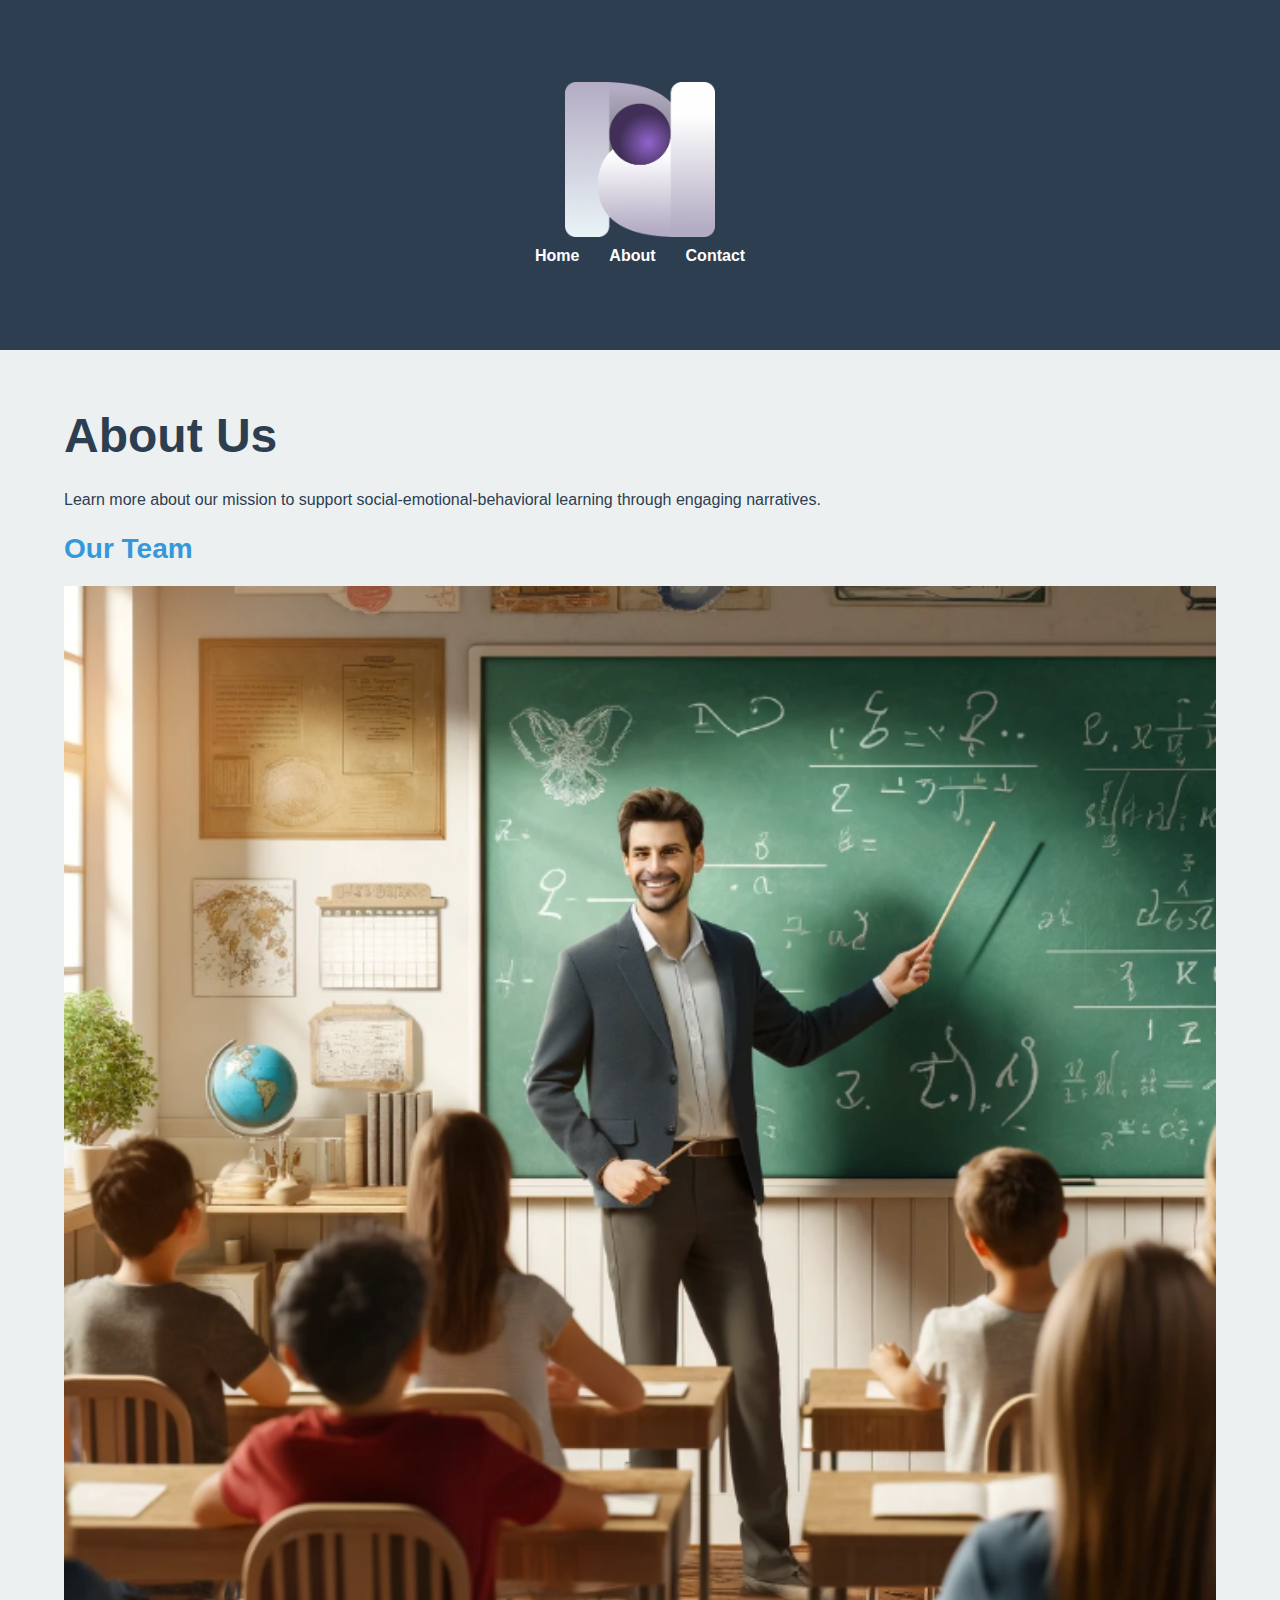
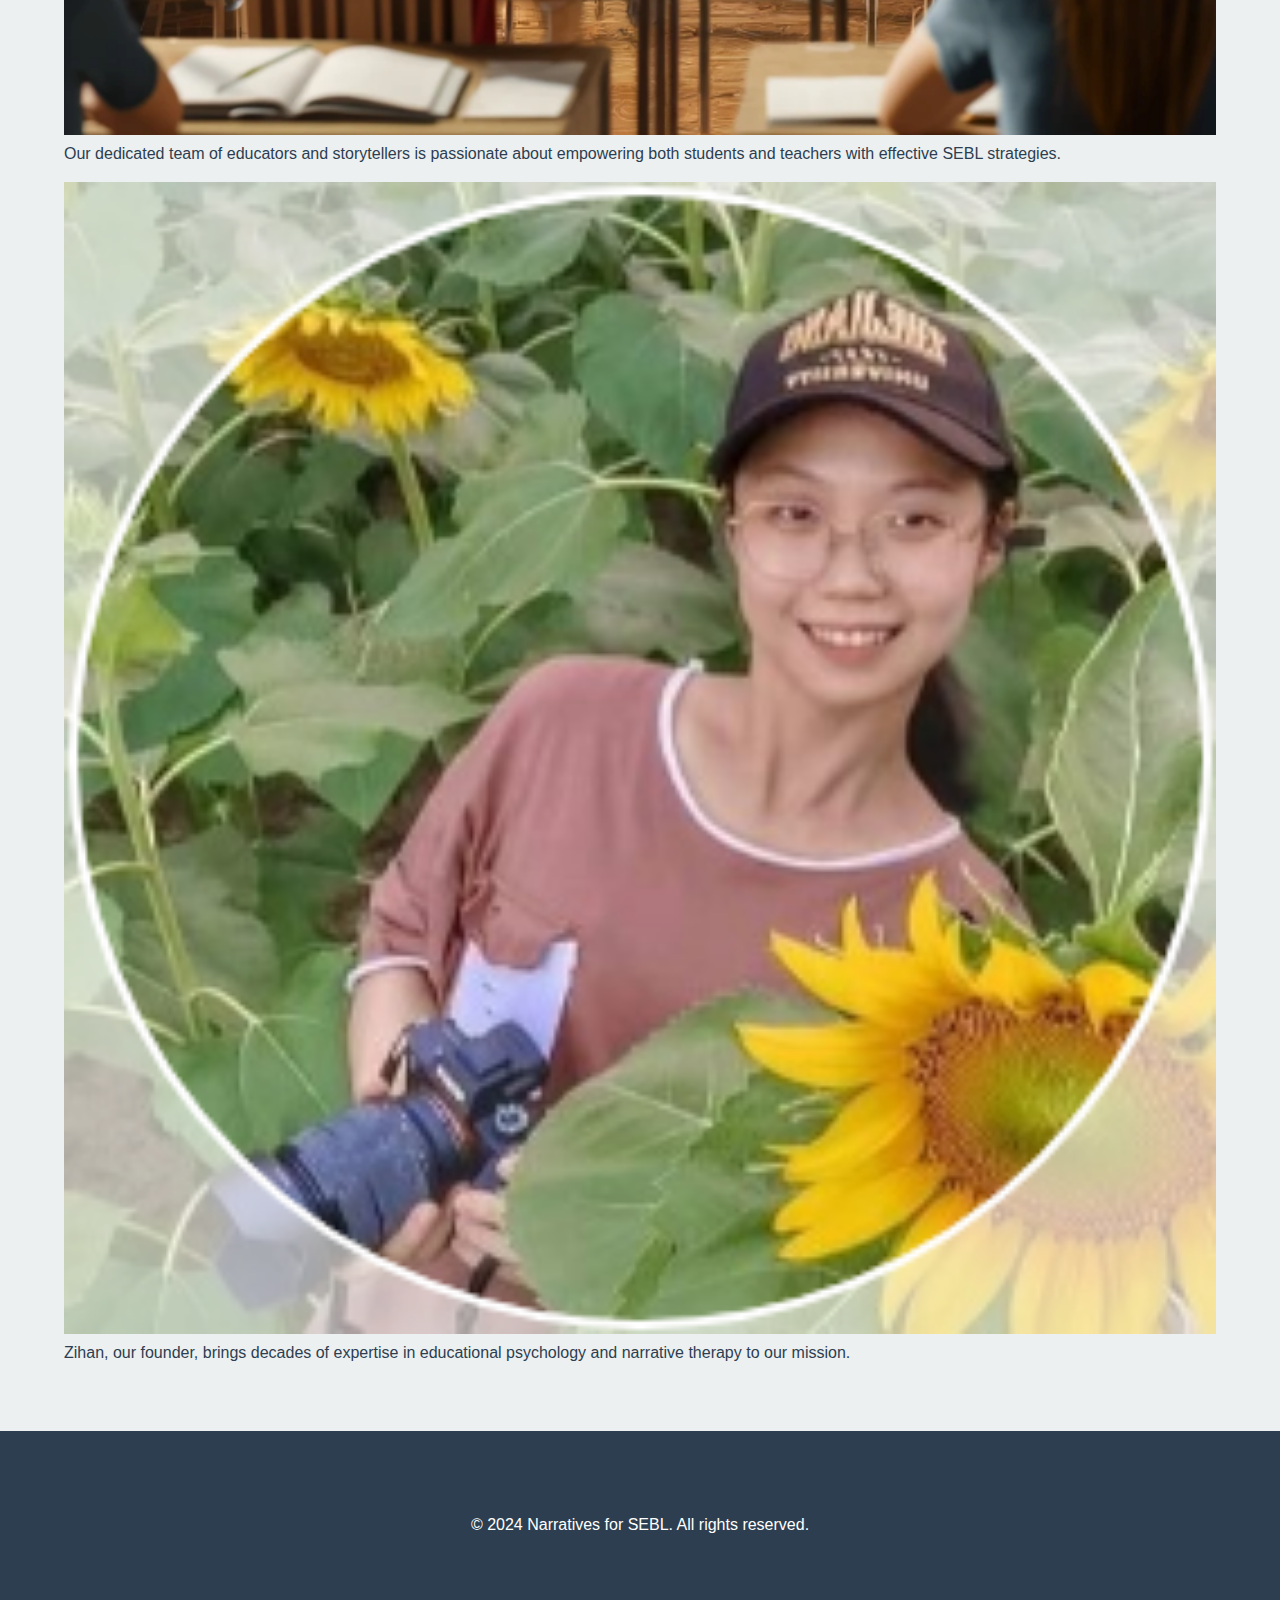
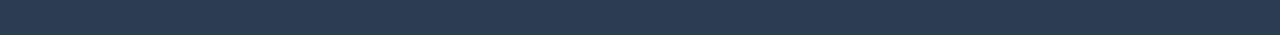
==== hw-2/about.html @ 20e4824f "feat contents" ====
<!DOCTYPE html>
<html lang="en">
<head>
    <meta charset="UTF-8">
    <meta name="viewport" content="width=device-width, initial-scale=1, maximum-scale=4">
    <title>About Us - Narratives for SEBL</title>
    <link rel="stylesheet" href="css/style.css">
</head>
<body>
    <header role="banner">
        <div class="container">
            <img src="images/logo.png" alt="Narratives for SEBL logo" style="width:150px; max-width:100%;" id="logo">
            <nav role="navigation">
                <ul>
                    <li><a href="index.html">Home</a></li>
                    <li><a href="about.html">About</a></li>
                    <li><a href="contact.html">Contact</a></li>
                </ul>
            </nav>
        </div>
    </header>
    <main class="container" role="main">
        <h1>About Us</h1>
        <p>Learn more about our mission to support social-emotional-behavioral learning through engaging narratives.</p>
        <section>
            <h2>Our Team</h2>
            <img src="images/teacher-photo.png" alt="Teacher leading a workshop" style="width:100%; max-width:100%;">
            <p>Our dedicated team of educators and storytellers is passionate about empowering both students and teachers with effective SEBL strategies.</p>
            <img src="images/zihan.png" alt="Zihan" style="width:100%; max-width:100%;">
            <p>Zihan, our founder, brings decades of expertise in educational psychology and narrative therapy to our mission.</p>
        </section>
    </main>
    <footer role="contentinfo">
        <div class="container">
            <p>&copy; 2024 Narratives for SEBL. All rights reserved.</p>
        </div>
    </footer>
</body>
</html>
---- hw-2/css/style.css ----
/* Global Styles and Variables */
:root {
    --primary-color: #3498db;  /* Softer blue for a modern feel */
    --secondary-color: #2c3e50;  /* Dark blue-grey for contrast */
    --background-color: #ecf0f1;  /* Light grey for a clean background */
    --text-color: #2c3e50;  /* Matching the secondary color for consistency */
    --link-color: #3498db;  /* Using primary color for links */
    --font-primary: 'Helvetica Neue', Arial, sans-serif;  /* Modern, readable font */
}

body {
    margin: 0;
    padding: 0;
    box-sizing: border-box;
    font-family: var(--font-primary);
    background-color: var(--background-color);
    color: var(--text-color);
    font-size: 16px;  /* Base font size */
    line-height: 1.5;  /* Increased line height for better readability */
}

/* Headings and Paragraphs */
h1, h2, h3, p {
    margin-top: 0;
    margin-bottom: 1rem;  /* Uniform margin for vertical rhythm */
}

h1 {
    font-size: 2em;  /* Emphasizing the main heading */
    color: var(--secondary-color);
}

h2 {
    font-size: 1.75em;
    color: var(--primary-color);
}

h3 {
    font-size: 1.5em;
}

a {
    color: var(--primary-color);
    text-decoration: none;  /* Cleaner look without underline */
}

a:hover, a:focus {
    text-decoration: underline;  /* Underline on hover for clarity */
    color: darken(var(--primary-color), 10%);
}

/* Layout Containers */
.container {
    width: 90%;
    max-width: 1200px;
    margin: auto;
    padding: 20px;
}

/* Navigation Styles */
header, footer {
    background-color: var(--secondary-color);
    color: white;
    padding: 1em 0;
    text-align: center;
}

nav ul {
    list-style: none;
    padding: 0;
    display: flex;
    justify-content: center;
    margin: 0;
}

nav ul li {
    padding: 0 15px;
}

nav ul li a {
    color: white;
    font-weight: bold;
}

/* Form and Button Styling */
input[type="text"], input[type="email"], textarea, button {
    width: 100%;
    padding: 10px;
    border: 1px solid #ccc;
    border-radius: 4px;
    margin-bottom: 10px;
}

button {
    background-color: var(--primary-color);
    color: white;
    border: none;
    padding: 10px 20px;
    border-radius: 5px;
    cursor: pointer;
    font-size: 1em;
}

button:hover {
    background-color: darken(var(--primary-color), 10%);
}

/* Responsive Breakpoints for Tablet */
@media (min-width: 768px) {
    h1 {
        font-size: 2.5em;  /* Larger font for tablets and up */
    }
    .container {
        padding: 50px;  /* More padding for larger screens */
    }
}

/* Responsive Breakpoints for Desktop */
@media (min-width: 1024px) {
    h1 {
        font-size: 3em;  /* Largest font for desktops */
    }
    header, footer {
        padding: 2em 0;  /* More spacious layout for headers and footers */
    }
}

/* Logo Styles */
.logo {
    width: 80px;  /* Further reduced width for the logo */
    height: auto;  /* Maintain aspect ratio */
    display: block;  /* Ensures it handles margins and alignment properly */
    margin: 0 auto;  /* Center the logo horizontally */
}

/* Responsive Adjustments for the logo in Header */
header img.logo {
    width: 80px;  /* Consistent smaller logo for mobile devices */
}

@media (min-width: 768px) {
    header img.logo {
        width: 120px;  /* Appropriately larger logo for tablets */
    }
}

@media (min-width: 1024px) {
    header img.logo {
        width: 150px;  /* Suitable size for desktop */
    }
}
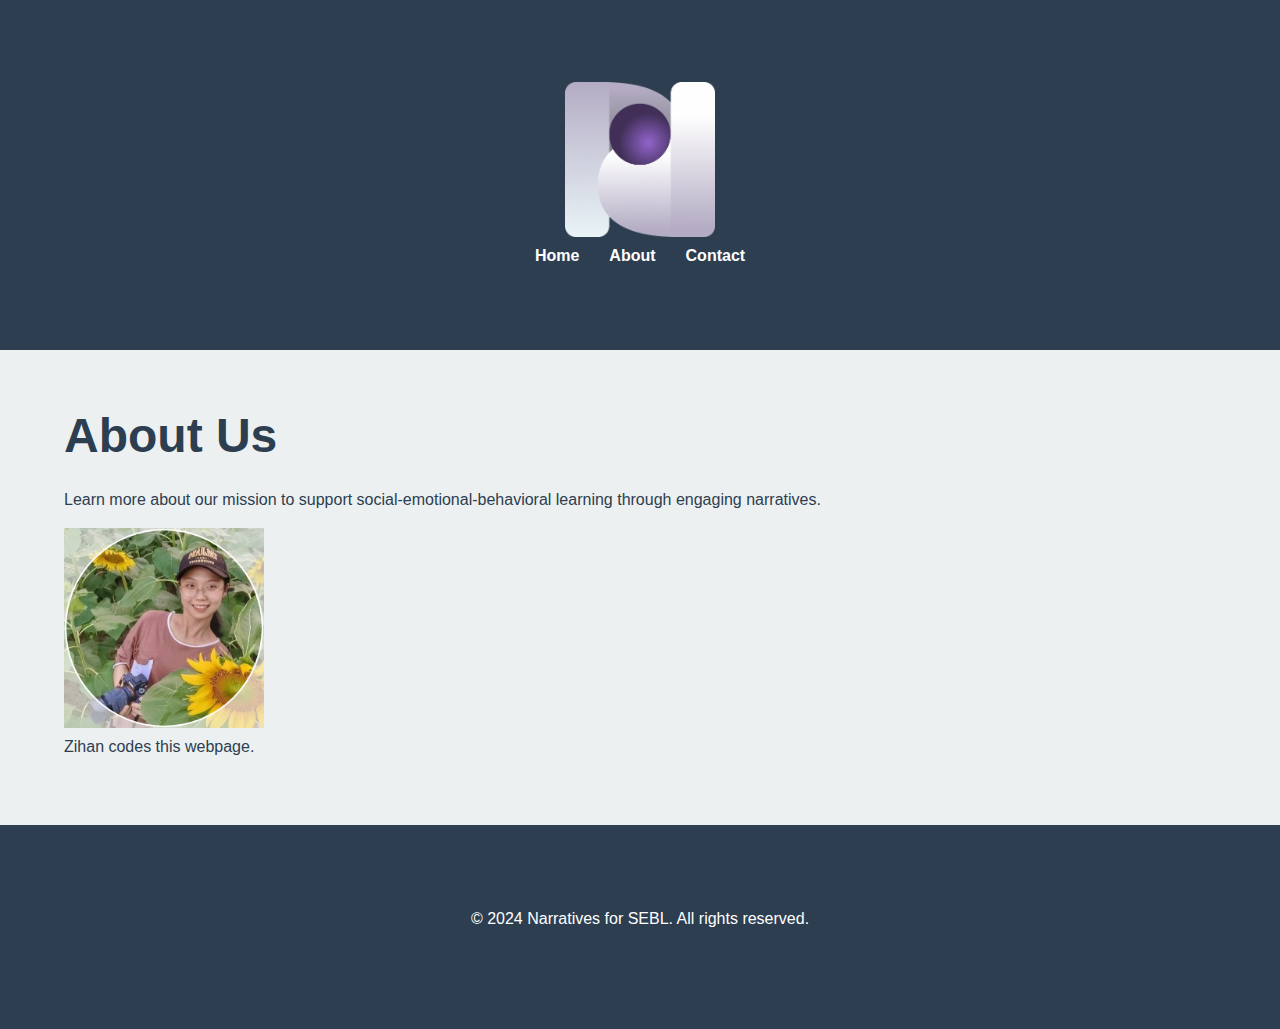
==== commit 49091703: "fix css errors" ====
--- a/hw-2/about.html
+++ b/hw-2/about.html
@@ -23,11 +23,8 @@
         <h1>About Us</h1>
         <p>Learn more about our mission to support social-emotional-behavioral learning through engaging narratives.</p>
         <section>
-            <h2>Our Team</h2>
-            <img src="images/teacher-photo.png" alt="Teacher leading a workshop" style="width:100%; max-width:100%;">
-            <p>Our dedicated team of educators and storytellers is passionate about empowering both students and teachers with effective SEBL strategies.</p>
-            <img src="images/zihan.png" alt="Zihan" style="width:100%; max-width:100%;">
-            <p>Zihan, our founder, brings decades of expertise in educational psychology and narrative therapy to our mission.</p>
+            <img src="images/zihan.png" alt="Zihan" style="width:200px; max-width:100%;">
+            <p>Zihan codes this webpage.</p>
         </section>
     </main>
     <footer role="contentinfo">
--- a/hw-2/css/style.css
+++ b/hw-2/css/style.css
@@ -6,6 +6,7 @@
     --text-color: #2c3e50;  /* Matching the secondary color for consistency */
     --link-color: #3498db;  /* Using primary color for links */
     --font-primary: 'Helvetica Neue', Arial, sans-serif;  /* Modern, readable font */
+    --hover-primary-color: #2a80b9; /* Darker shade of primary color for hover effects */
 }
 
 body {
@@ -46,7 +47,7 @@
 
 a:hover, a:focus {
     text-decoration: underline;  /* Underline on hover for clarity */
-    color: darken(var(--primary-color), 10%);
+    color: var(--hover-primary-color);
 }
 
 /* Layout Containers */
@@ -102,7 +103,7 @@
 }
 
 button:hover {
-    background-color: darken(var(--primary-color), 10%);
+    background-color: var(--hover-primary-color);
 }
 
 /* Responsive Breakpoints for Tablet */
@@ -146,6 +147,27 @@
 
 @media (min-width: 1024px) {
     header img.logo {
+    width: 150px; /* Suitable size for desktop */
+    }
+ }
+    
+
+ /* Responsive Navigation Display */
+@media (min-width: 768px) {
+    /* Hide mobile navigation on tablet and desktop */
+    nav #mobile-nav {
+        display: none;
+    }
+
+    /* Display desktop navigation on larger screens */
+    nav #desktop-nav {
+        display: block;
+    }
+}
+
+@media (min-width: 1024px) {
+    /* Additional desktop-specific styles can be placed here */
+    header img.logo {
         width: 150px;  /* Suitable size for desktop */
     }
-}
+}